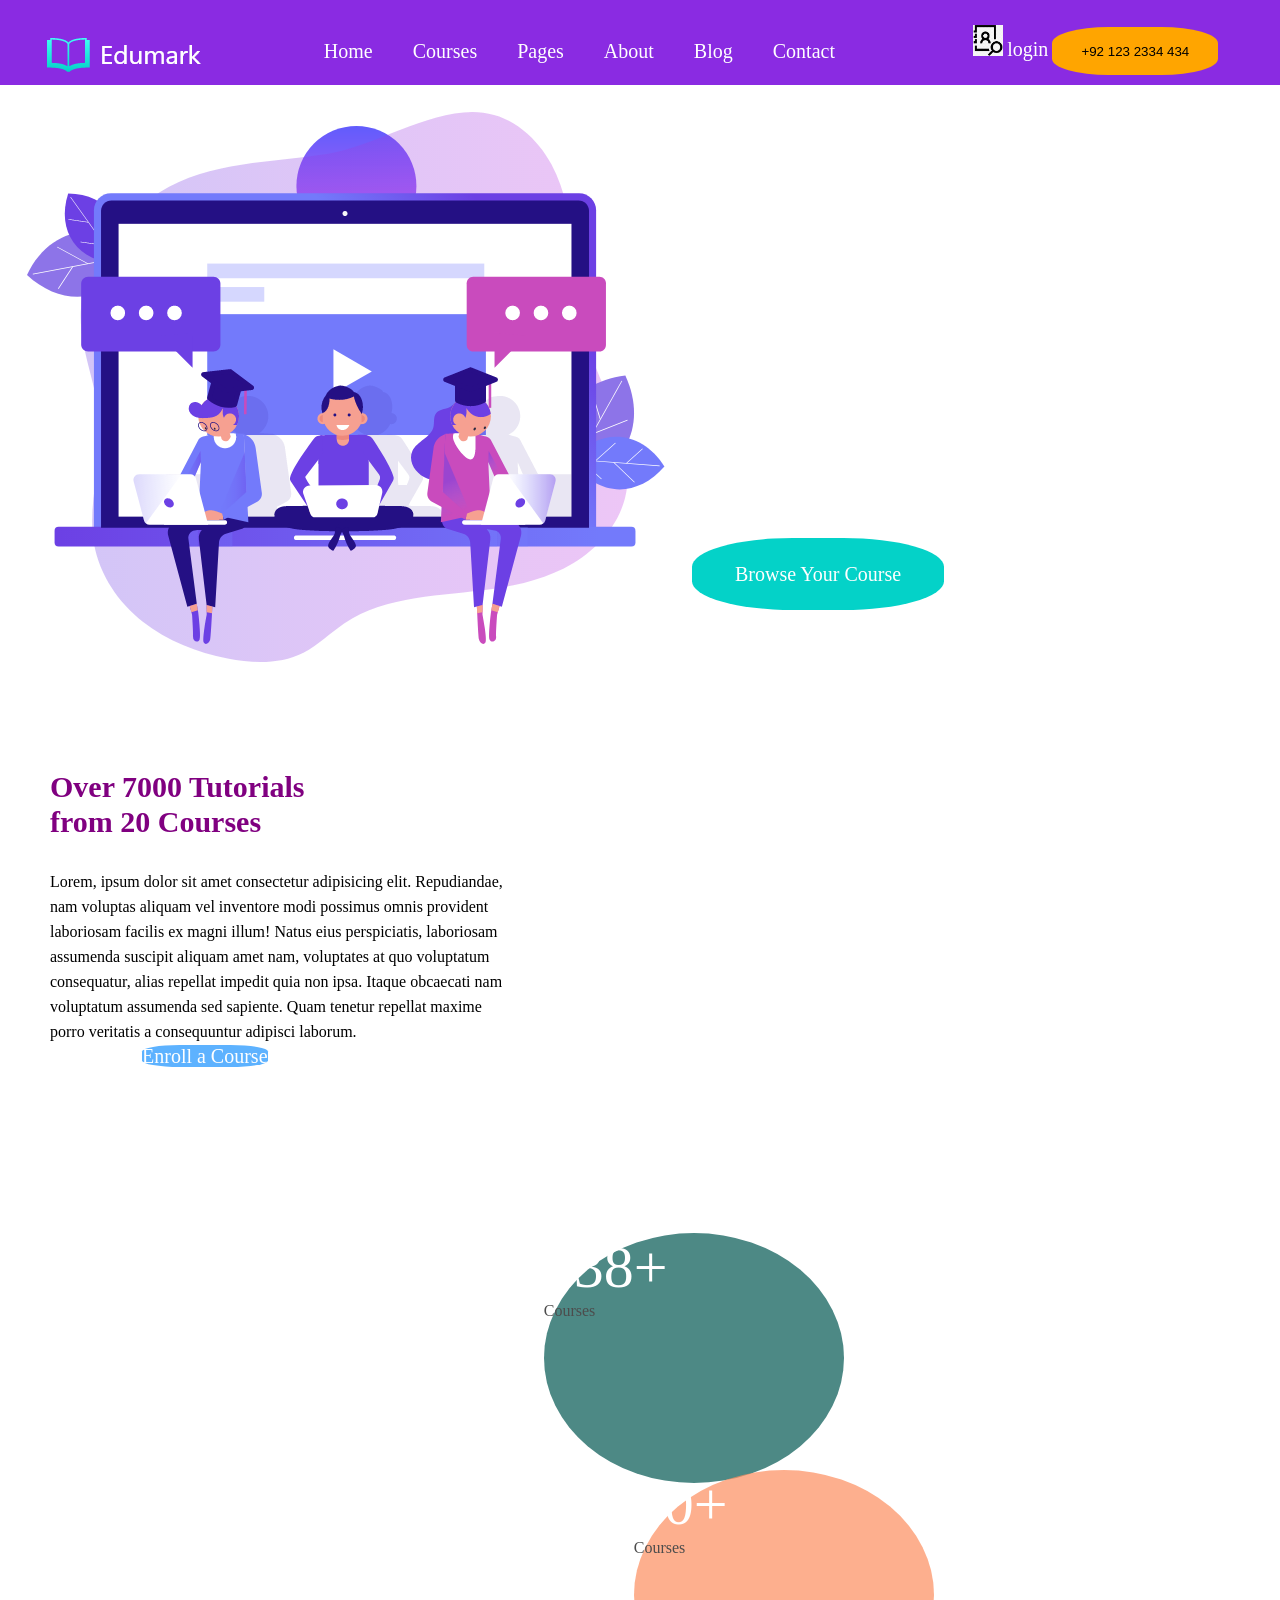
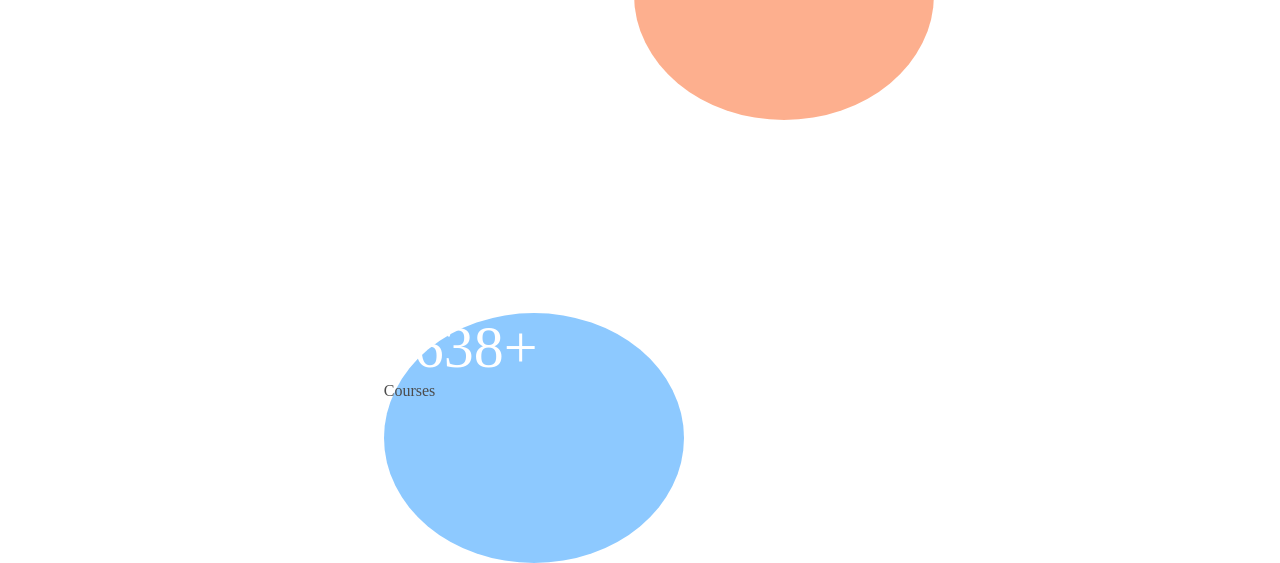
==== index.html @ d56022b9 "first commit" ====
<!DOCTYPE html>
<html lang="en">
    <head>
        <meta charset="UTF-8">
        <meta name="viewport" content="width=device-width, initial-scale=1.0">
        <title>Anoosha-Demo</title>
        <link rel="stylesheet" href="style.css">
    </head>
    <body>
        <header class="head d-flex">
            <div class="head-wrap">
                <img src="images/logo-img.png" alt>
            </div>
            <nav class="menu">
                <ul class="d-flex">
                    <li><a href="index.html">Home</a></li>
                    <li><a href="index.html">Courses</a></li>
                    <li><a href="index.html">Pages</a></li>
                    <li><a href="index.html">About</a></li>
                    <li><a href="index.html">Blog</a></li>
                    <li><a href="index.html">Contact</a></li>
                </ul>
            </nav>
            <div class="side-nav">
                <img src="images/login.png" alt="login-img">
                <a href="index.html">login</a>
                <button>+92 123 2334 434</button>
            </div>
        </header>
        <section class="banner d-flex">
            <div class="section-img">
                <img src="images/edu_ilastration.png" alt>
            </div>
            <div class="text">
                <h1>Learn Your <br>Favorite Courses <br>From Online.</h1>
                <a href="#">Browse Your Course</a>
            </div>
        </section>
        <section class="last-wrap d-flex">
            <div class="content">
                <h2>Over 7000 Tutorials <br>from 20 Courses</h2>
                <div class="para">
                    <p>Lorem, ipsum dolor sit amet consectetur adipisicing elit.
                        Repudiandae,<br> nam voluptas aliquam vel inventore modi
                        possimus omnis provident <br>laboriosam facilis ex magni
                        illum! Natus eius perspiciatis, laboriosam <br>
                        assumenda suscipit aliquam amet nam, voluptates at quo
                        voluptatum <br> consequatur, alias repellat impedit quia
                        non ipsa. Itaque obcaecati nam <br>voluptatum assumenda
                        sed sapiente. Quam tenetur repellat maxime <br> porro
                        veritatis a consequuntur adipisci laborum.</p>
                    <a href="#" class="boxed_btn">Enroll a Course</a>
                </div>
            </div>
            <div class="inner">
                <div class="course">
                    <div class="text-info">
                        <span>20+</span>
                        <p>Courses</p>
                    </div>
                </div>
                <div class="course-blue">
                    <div class="text-info">
                        <span>7638+</span>
                        <p>Courses</p>
                    </div>
                </div>
                <div class="course-sky">
                <div class="text-info">
                    <span>238+</span>
                    <p>Courses</p>
                    </div>
                </div>
            </div>
        </section>
    </body>
</html>
---- style.css ----
* {
    padding: 0px;
    margin: 0px;
    box-sizing: border-box;
}

.d-flex {
    display: flex;
}

.side-nav img {
    width: 30px;
}

.head {
    justify-content: space-around;
    text-decoration: none;
    background-color: blueviolet;
    height: 85px;
    position: sticky;
    top: 0;

}

header nav ul {
    list-style-type: none;
    text-decoration: none;
    padding: 20px;
}

.head a {
    text-decoration: none;
    font-size: 20px;
    color: white;
}

header nav ul li {
    padding: 20px;
}

.head .head-wrap img {
    padding: 36px 10px;
}

.side-nav button {
    border-radius: 34%;
    height: 48px;
    width: 166px;
    border: 2px solid transparent;
    background-color: orange;
}

.side-nav {
    margin: 25px;
}

.banner {
    background-image: url(https://preview.colorlib.com/theme/edumark/img/banner/banner.png);
    background-size: cover;
}

.banner h1 {
    text-align: left;
    font-size: 59px;
    padding: 10px;
    margin: 91px;
    color: white;
}

.banner img {
    padding: 27px;
}

.banner .text a {
    font-size: 16px;
    color: #fff;
    padding: 22px 40px;
    background: #04D2C8;
    text-decoration: none;
    border-radius: 40%;
    border: 3px solid transparent;
    font-size: 20px;
}

.last-wrap {
    background-color: #cecefa
    padding: 115px;
}

.last-wrap h2 {
    color: purple;
    margin: 20px 0px;
    font-size:30px;
    line-height: 35px;
    padding: 10px 0px;
}

.last-wrap p {
    color: black;
    text-align: left;

}
.last-wrap .content{
        margin: 46px 41px 0px 50px;
        line-height: 25px;
}

.last-wrap .inner .course .text-info {
    position: relative;
    content: "";
    width: 300px;
    height: 250px;
    background-color: #FD8E5E;
    border-radius: 50%;
    opacity: 0.7;
    z-index: 3;

    /* right: 120px; */
    /* top: 40px; */
    top: 737px;
}

.last-wrap .inner .course-blue .text-info {
    /* position: relative;
    margin: right 50px;; */
}

.last-wrap .inner .course-blue .text-info {
    position: relative;
    content: "";
    width: 300px;
    height: 250px;
    background: #5DB2FF;
    border-radius: 50%;
    opacity: .7;
    top: 930px;
    right: 250px;
    z-index: 1;

}

.last-wrap .inner .course-sky .text-info {
    position: relative;
    content: "";
    width: 300px;
    height: 250px;
    background: #025752;
    border-radius: 50%;
    opacity: .7;
    right: 90px;
    z-index: 2;
}

.last-wrap .inner span {
    font-size: 60px;
    color: #fff;
    font-weight: 400;
    /* line-height: 90px; */
    text-align: center;
}

.last-wrap .inner {
    margin: 40px 90px;
    justify-content: space-evenly
}
.last-wrap .boxed_btn{
    margin: 92px;
    border-radius: 30%;
    background-color: #5DB2FF;
    height: 40px;
    width: 70px;
}
.last-wrap a{
    text-decoration: none;
    color: white;
    font-size: 20px;
}
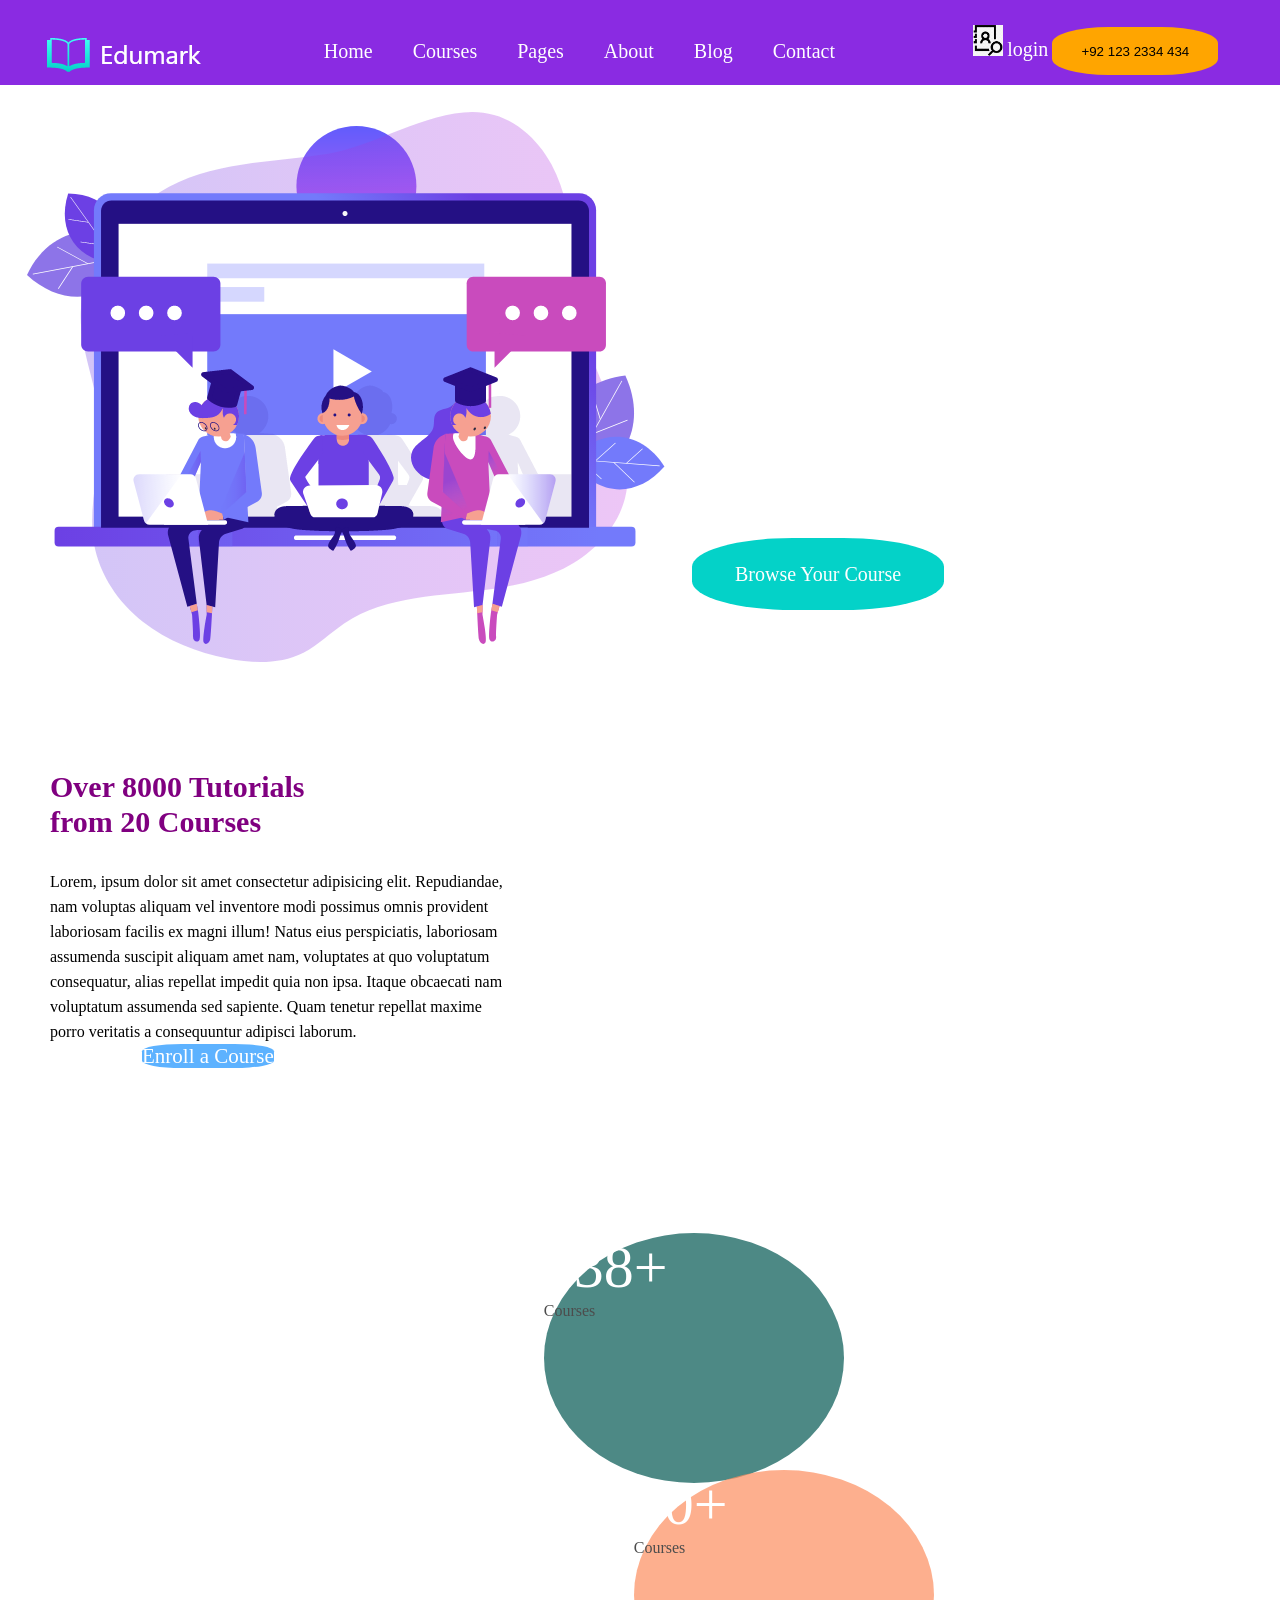
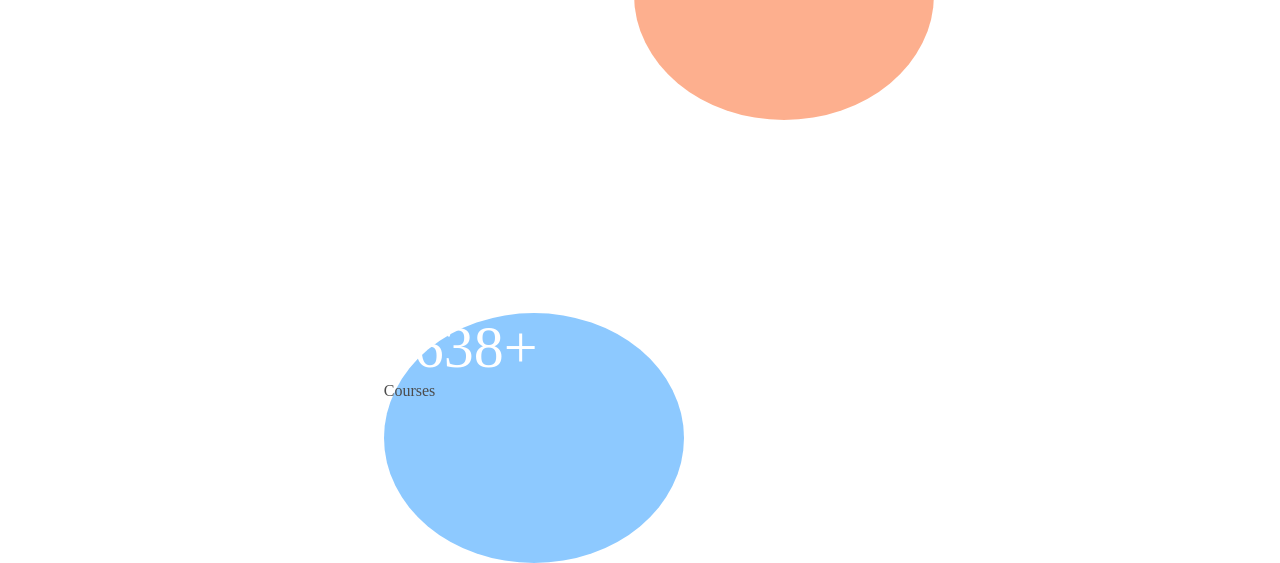
==== commit 77347e9d: "second commit" ====
--- a/index.html
+++ b/index.html
@@ -38,7 +38,7 @@
         </section>
         <section class="last-wrap d-flex">
             <div class="content">
-                <h2>Over 7000 Tutorials <br>from 20 Courses</h2>
+                <h2>Over 8000 Tutorials <br>from 20 Courses</h2>
                 <div class="para">
                     <p>Lorem, ipsum dolor sit amet consectetur adipisicing elit.
                         Repudiandae,<br> nam voluptas aliquam vel inventore modi
--- a/style.css
+++ b/style.css
@@ -173,5 +173,5 @@
 .last-wrap a{
     text-decoration: none;
     color: white;
-    font-size: 20px;
+    font-size: 21px;
 }
